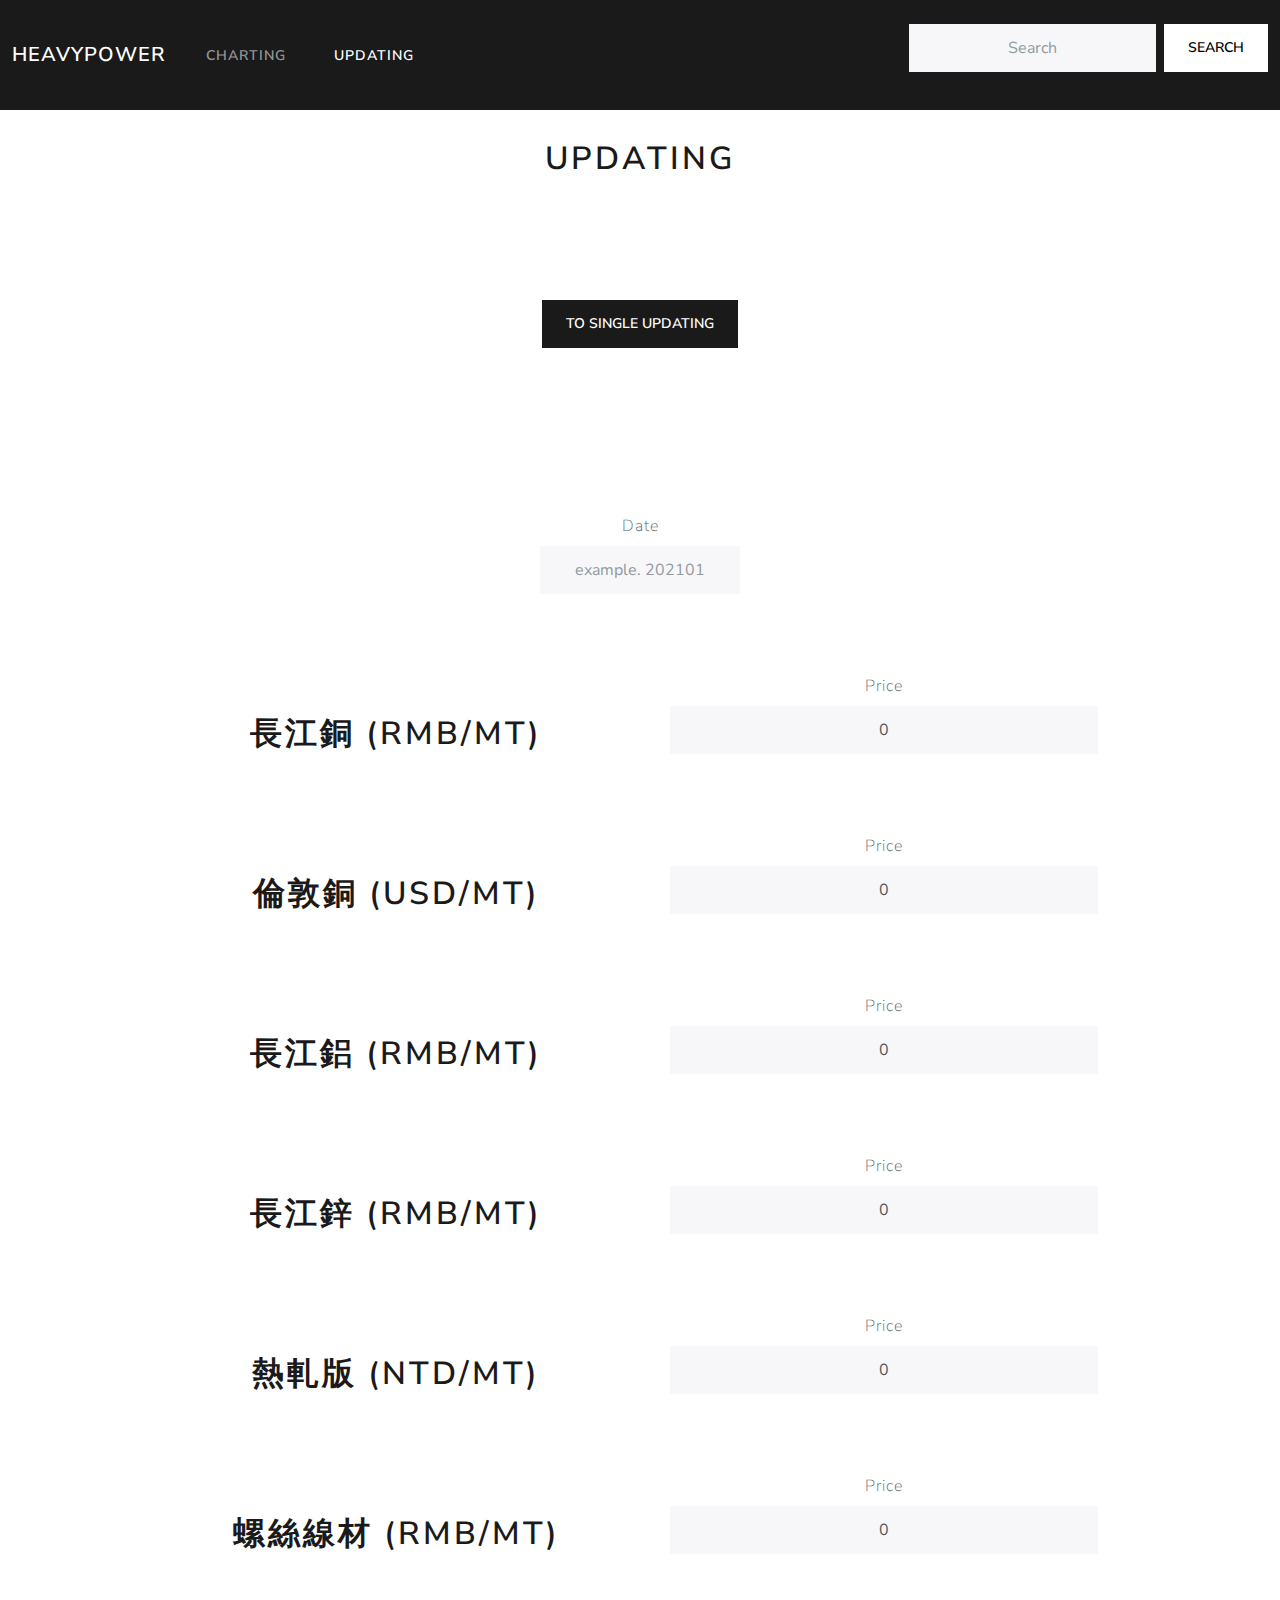
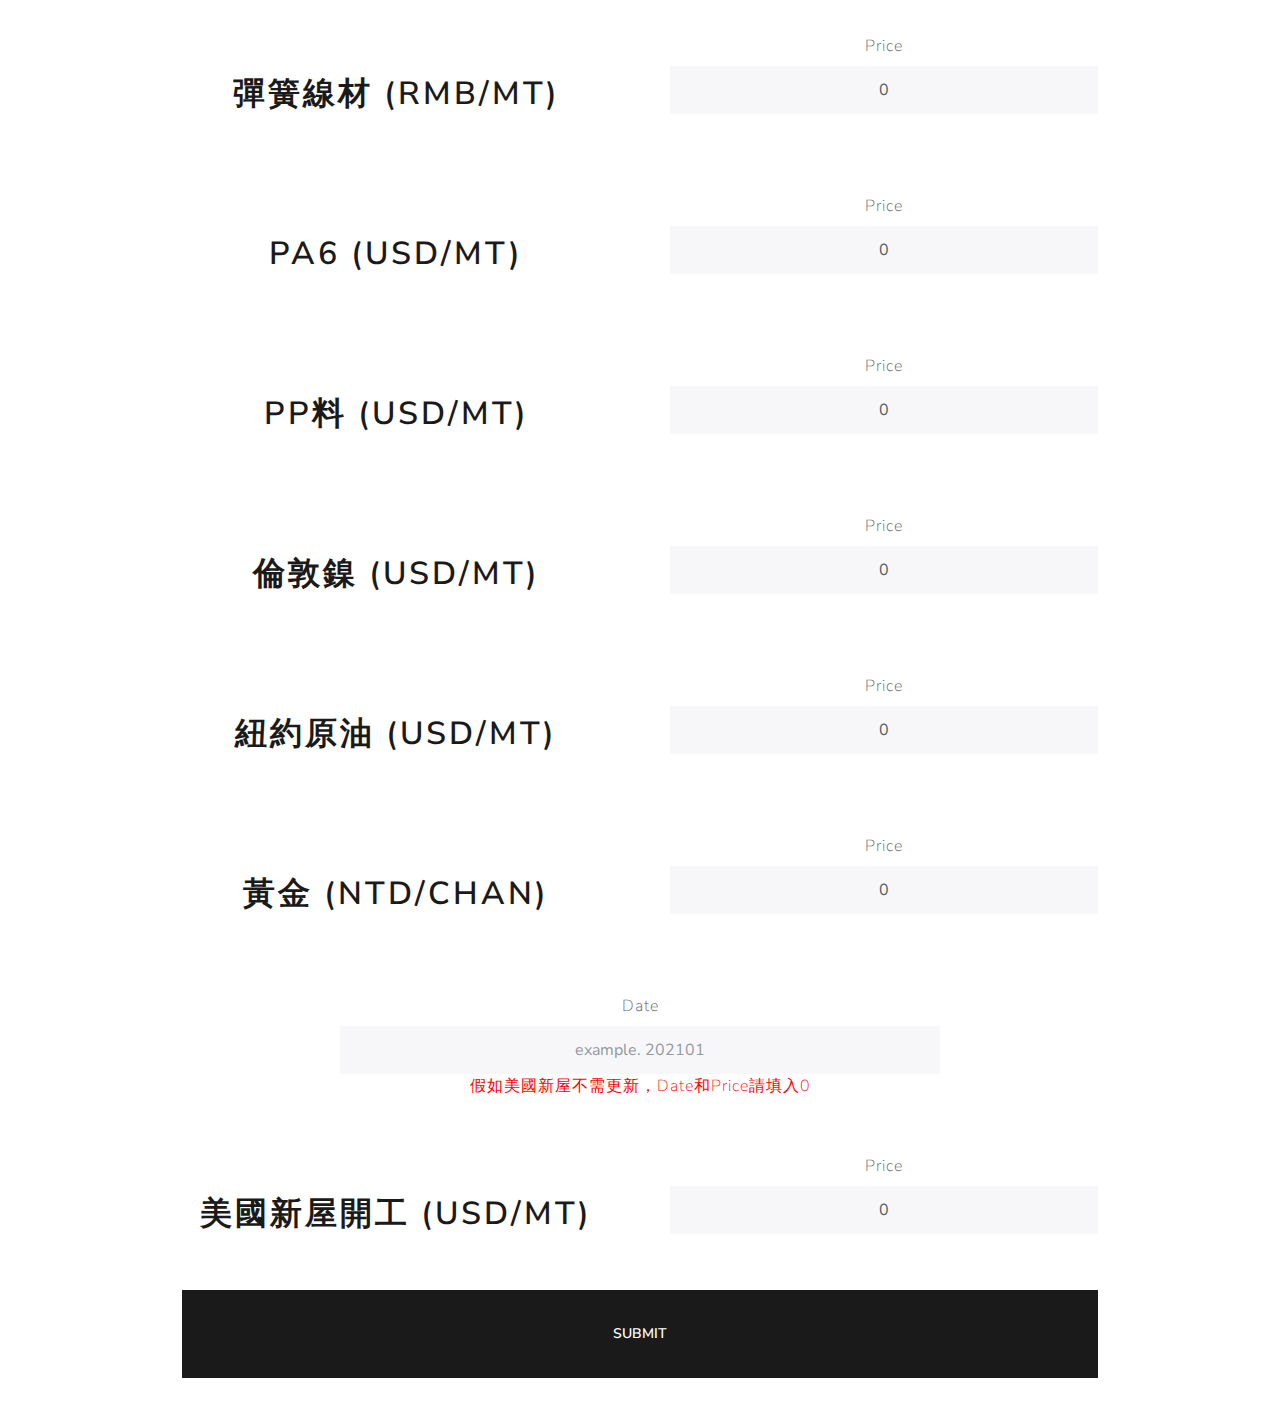
==== all_update.html @ 45ef2196 "ver1.20210608" ====
<html>

<head>
    <title>HeavyPower - Updating</title>
    <meta name="viewpoint" charset="UTF-8" content="width=device-width, initial-scale=1">
    <link href="./bootstrap/bootstrap.min.css" rel="stylesheet">
    <link href="./css/global.css" rel="stylesheet">
    <!--jquery-->
    <script src="https://ajax.googleapis.com/ajax/libs/jquery/3.6.0/jquery.min.js"></script>
    <!--native js-->
    <script src="./js/all_update.js"></script>

    <script type="text/php" src="./php/sma_testing.php"></script>
</head>

<body>
    <!-- navbar start -->

    <div>
        <nav class="navbar navbar-expand-lg navbar-dark bg-primary">
            <div class="container-fluid">
                <a class="navbar-brand" href="#">Heavypower</a>
                <button class="navbar-toggler" type="button" data-bs-toggle="collapse" data-bs-target="#navbarColor01"
                    aria-controls="navbarColor01" aria-expanded="false" aria-label="Toggle navigation">
                    <span class="navbar-toggler-icon"></span>
                </button>

                <div class="collapse navbar-collapse" id="navbarColor01">
                    <ul class="navbar-nav me-auto">
                        <li class="nav-item">
                            <a class="nav-link" href="index.html">Charting</a>
                        </li>
                        <li class="nav-item">
                            <a class="nav-link active" href="all_updating.html">Updating</a>
                        </li>
                        </li>
                    </ul>
                    <form class="d-flex">
                        <input class="form-control me-sm-2" type="text" placeholder="Search">
                        <button class="btn btn-secondary my-2 my-sm-0" type="submit">Search</button>
                    </form>
                </div>
            </div>
        </nav>
    </div>

    <!-- navbar end -->

    <!-- banner start -->

    <div class="container">
        <div class="main">
            <h1>Updating</h1>
        </div>
    </div>

    <!-- banner end-->
    <div class="container">
        <div class="main" style="width: 200px;">
            <div class="form-group">
                <input type="button" class="btn btn-primary" value="to single updating"
                    onclick="location.href='select_updating.html'">
            </div>
        </div>
    </div>
    <!-- form start -->
    <div class="container">
    <form class="main" method="post" action="./php/all_update.php">
        <div class="container">
            <div class="main" style="width: 200px; float: left;">
                <div class="form-group">
                    <label for="exampleInputPassword1" class="form-label mt-4">Date</label>
                    <input id="input_date" class="form-control" placeholder="example. 202101" value="" name="date_com">
                    <p id="in_date_msg" style="color: red;"></p>
                </div>
            </div>            
        </div>

        <!-- CJ_COPPER -->
        <div class="container">
            <!-- item -->
            <div class="item_title">
                <h1>長江銅 (RMB/MT)</h1>
            </div>
            <!-- Pricce -->
            <div class="main">
                <div class="form-group">
                    <label for="exampleInputPassword1" class="form-label mt-4">Price</label>
                    <input class="form-control" placeholder="" name="CJ_COPPER" value = 0>
                </div>
            </div>
        </div>

        <!-- LON_COPPER -->
        <div class="container">
            <!-- item -->
            <div class="item_title">
                <h1>倫敦銅 (USD/MT)</h1>
            </div>
            <!-- Pricce -->
            <div class="main">
                <div class="form-group">
                    <label for="exampleInputPassword1" class="form-label mt-4">Price</label>
                    <input class="form-control" placeholder=""
                    name="LON_COPPER" value = 0>
                </div>
            </div>
        </div>

        <!-- CJ_ALU -->
        <div class="container">
            <!-- item -->
            <div class="item_title">
                <h1>長江鋁 (RMB/MT)</h1>
            </div>
            <!-- Pricce -->
            <div class="main">
                <div class="form-group">
                    <label for="exampleInputPassword1" class="form-label mt-4">Price</label>
                    <input class="form-control" placeholder="" name="CJ_ALU" value = 0>
                </div>
            </div>
        </div>

        <!-- CJ_ZINC -->
        <div class="container">
            <!-- item -->
            <div class="item_title">
                <h1>長江鋅 (RMB/MT)</h1>
            </div>
            <!-- Pricce -->
            <div class="main">
                <div class="form-group">
                    <label for="exampleInputPassword1" class="form-label mt-4">Price</label>
                    <input class="form-control" placeholder="" name="CJ_ZINC" value = 0>
                </div>
            </div>

        </div>

        <!-- HOT_RSS -->
        <div class="container">
            <!-- item -->
            <div class="item_title">
                <h1>熱軋版 (NTD/MT)</h1>
            </div>
            <!-- Pricce -->
            <div class="main">
                <div class="form-group">
                    <label for="exampleInputPassword1" class="form-label mt-4">Price</label>
                    <input class="form-control" placeholder="" name="HOT_RSS" value = 0>
                </div>
            </div>

        </div>

        <!-- SCREW -->
        <div class="container">
            <!-- item -->
            <div class="item_title">
                <h1>螺絲線材 (RMB/MT)</h1>
            </div>
            <!-- Pricce -->
            <div class="main">
                <div class="form-group">
                    <label for="exampleInputPassword1" class="form-label mt-4">Price</label>
                    <input class="form-control" placeholder="" name="SCREW" value = 0>
                </div>
            </div>

        </div>

        <!-- SPRING -->
        <div class="container">
            <!-- item -->
            <div class="item_title">
                <h1>彈簧線材 (RMB/MT)</h1>
            </div>
            <!-- Pricce -->
            <div class="main">
                <div class="form-group">
                    <label for="exampleInputPassword1" class="form-label mt-4">Price</label>
                    <input class="form-control" placeholder="" name="SPRING" value = 0>
                </div>
            </div>

        </div>

        <!-- PA -->
        <div class="container">
            <!-- item -->
            <div class="item_title">
                <h1>PA6 (USD/MT)</h1>
            </div>
            <!-- Pricce -->
            <div class="main">
                <div class="form-group">
                    <label for="exampleInputPassword1" class="form-label mt-4">Price</label>
                    <input class="form-control" placeholder="" name="PA" value = 0>
                </div>
            </div>

        </div>

        <!-- PP -->
        <div class="container">
            <!-- item -->
            <div class="item_title">
                <h1>PP料 (USD/MT)</h1>
            </div>
            <!-- Pricce -->
            <div class="main">
                <div class="form-group">
                    <label for="exampleInputPassword1" class="form-label mt-4">Price</label>
                    <input class="form-control" placeholder="" name="PP" value = 0>
                </div>
            </div>

        </div>

        <!-- LON_NICKEL -->
        <div class="container">
            <!-- item -->
            <div class="item_title">
                <h1>倫敦鎳 (USD/MT)</h1>
            </div>
            <!-- Pricce -->
            <div class="main">
                <div class="form-group">
                    <label for="exampleInputPassword1" class="form-label mt-4">Price</label>
                    <input class="form-control" placeholder="" name="LON_NICKEL" value = 0>
                </div>
            </div>

        </div>

        <!-- NY_BASEOIL -->
        <div class="container">
            <!-- item -->
            <div class="item_title">
                <h1>紐約原油 (USD/MT)</h1>
            </div>
            <!-- Pricce -->
            <div class="main">
                <div class="form-group">
                    <label for="exampleInputPassword1" class="form-label mt-4">Price</label>
                    <input class="form-control" placeholder="" name="NY_BASEOIL" value = 0>
                </div>
            </div>

        </div>

        <!-- GOLD -->
        <div class="container">
            <!-- item -->
            <div class="item_title">
                <h1>黃金 (NTD/CHAN)</h1>
            </div>
            <!-- Pricce -->
            <div class="main">
                <div class="form-group">
                    <label for="exampleInputPassword1" class="form-label mt-4">Price</label>
                    <input class="form-control" placeholder="" name="GOLD" value = 0>
                </div>
            </div>

        </div>

        <!-- US_NEWHOUSE -->
        <div class="container">
            <div class="main" style="width: 600px; float: left;">
                <div class="form-group">
                    <label for="exampleInputPassword1" class="form-label mt-4">Date</label>
                    <input id="us_date" class="form-control" placeholder="example. 202101" value="" name="date_us">                    
                    <p style="color: red;">假如美國新屋不需更新，Date和Price請填入0</p>
                    <p id="us_date_msg" style="color: red;"></p>
                </div>
            </div>
        </div>
        <div class="container">
            <!-- item -->
            <div class="item_title">
                <h1>美國新屋開工 (USD/MT)</h1>
            </div>
            <!-- Pricce -->
            <div class="main">
                <div class="form-group">
                    <label for="exampleInputPassword1" class="form-label mt-4">Price</label>
                    <input class="form-control" placeholder="" name="US_NEWHOUSE" value = 0>
                </div>
            </div>

        </div>
        <!-- form end -->

        <!-- form_button start-->

        <div class="container">
            <div class="main">
                <div class="d-grid gap-2">
                    <button class="btn btn-lg btn-primary" type="submit">Submit</button>
                    <input type="hidden" name="decide" value="<? echo $_SESSION['decide']; ?>">
                </div>
            </div>            
        </div>
    </form>
    </div>
    <!-- from_button end -->

    <!-- updating_msg area start -->

    <div class="msg_ctrl">
        <div class="container">
            <div class="msg_area">
                <p>msg area</p>
            </div>
        </div>
    </div>

    <!-- updating_msg area end -->
</body>

</html>
---- css/global.css ----
.container {        
    max-width:  100%;
    display: flex;
    align-items: center;
    justify-content: center;
}

.main {    
    width: 1000px;
    height: 100px;
    display: block;
    text-align: center;
    margin: 30px;
}

.main_charts {    
    width: 1200px;
    height: 550px;
    display: block;
    text-align: center;
    margin: 30px;    
}

.main_title {
    width: 1000px;
    height: 10px;
    display: block;
    text-align: center;
    margin: 30px;    
}

.msg_area {    
    width: 1000px;
    height: 30px;
    display: block;
    text-align: center;
    margin: 30px;
    color: red;
}

.msg_ctrl {
    display: none;
}

.item_title {
    width: 1000px;
    height: 50px;
    display: block;
    text-align: center;
    margin: 30px;
    padding: 40px 0 0 0 ;    
}

input {
    text-align: center;
}








.CJ_ALU_fram {
    display: none;
}

.CJ_COPPER_fram {
    display: none;
}

.CJ_ZINC_fram {
    display: none;
}

.GOLD_fram {
    display: none;
}

.HOT_RSS_fram {
    display: none;
}

.LON_COPPER_fram {
    display: none;
}

.LON_NICKEL_fram {
    display: none;
}

.NY_BASEOIL_fram {
    display: none;
}

.PA_fram {
    display: none;
}

.PP_fram {
    display: none;
}

.SCREW_fram {
    display: none;
}

.SPRING_fram {
    display: none;
}

.US_NEWHOUSE_fram {
    display: none;
}
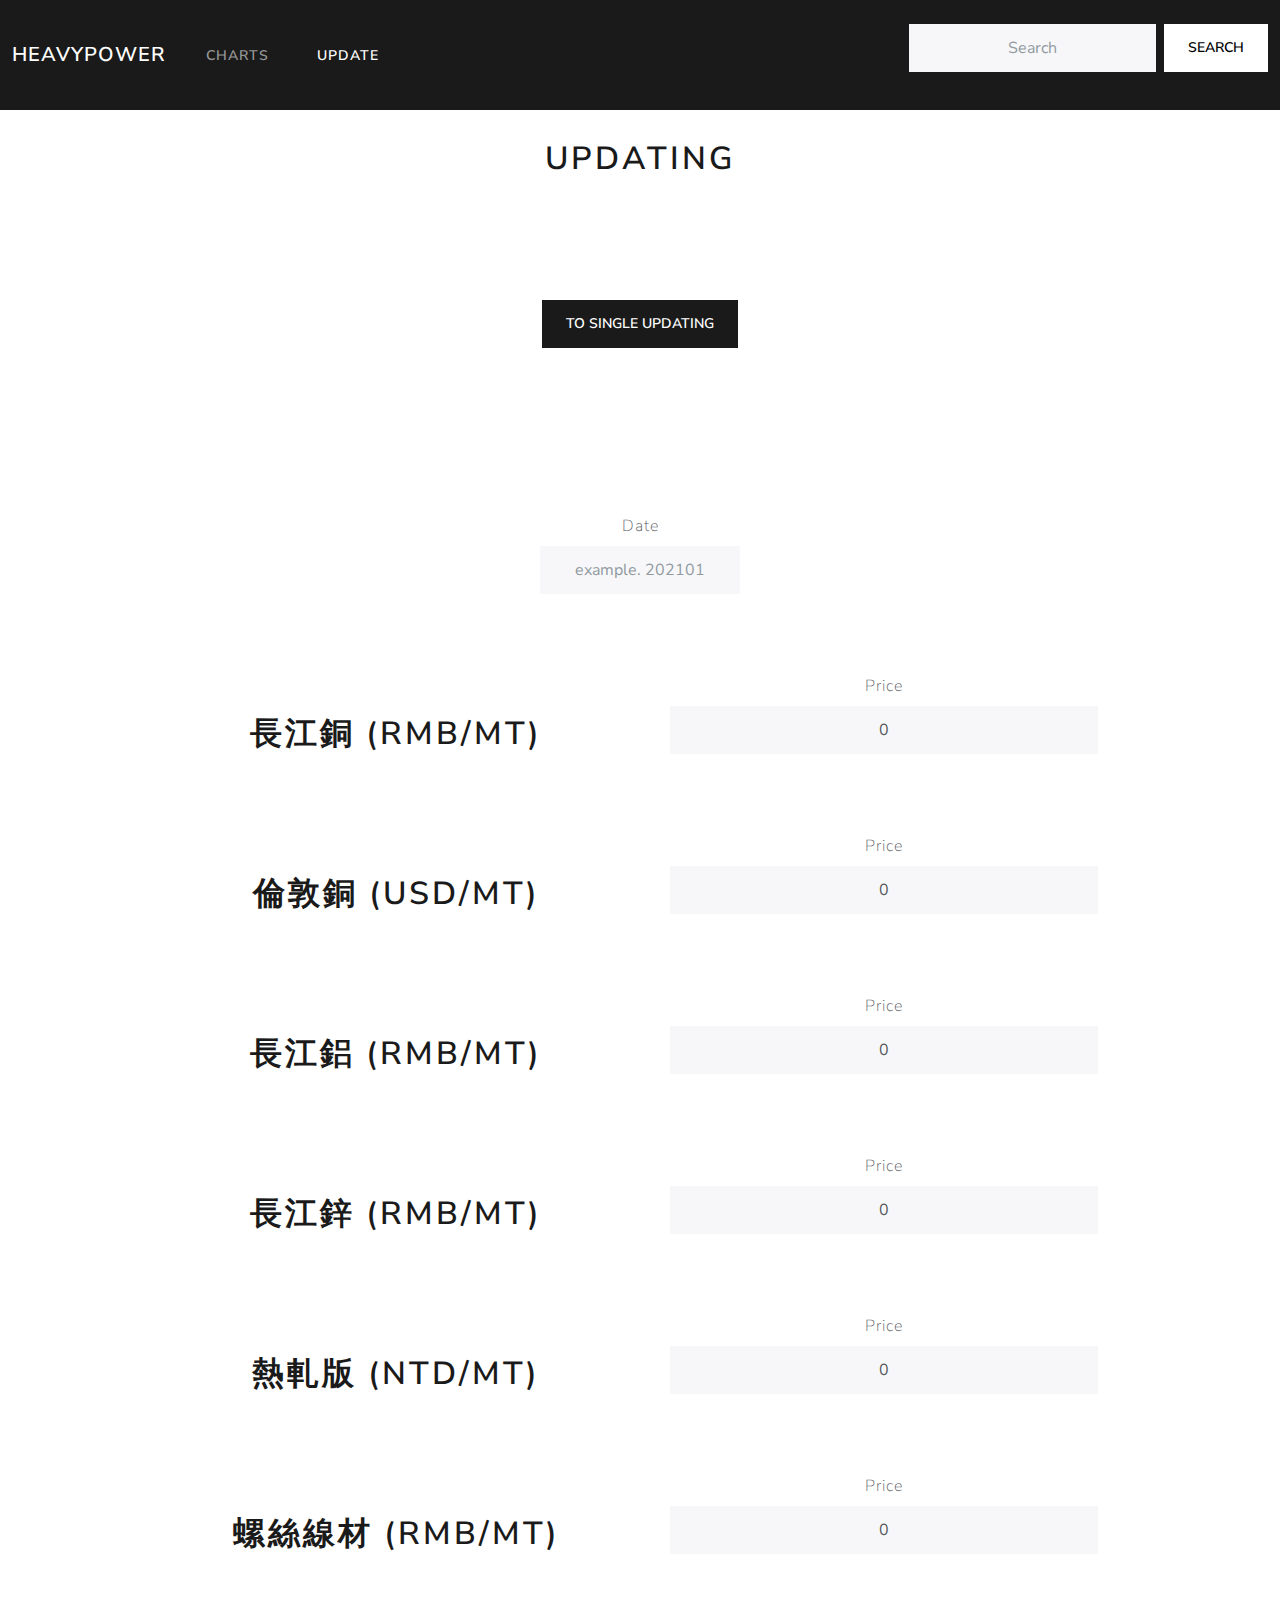
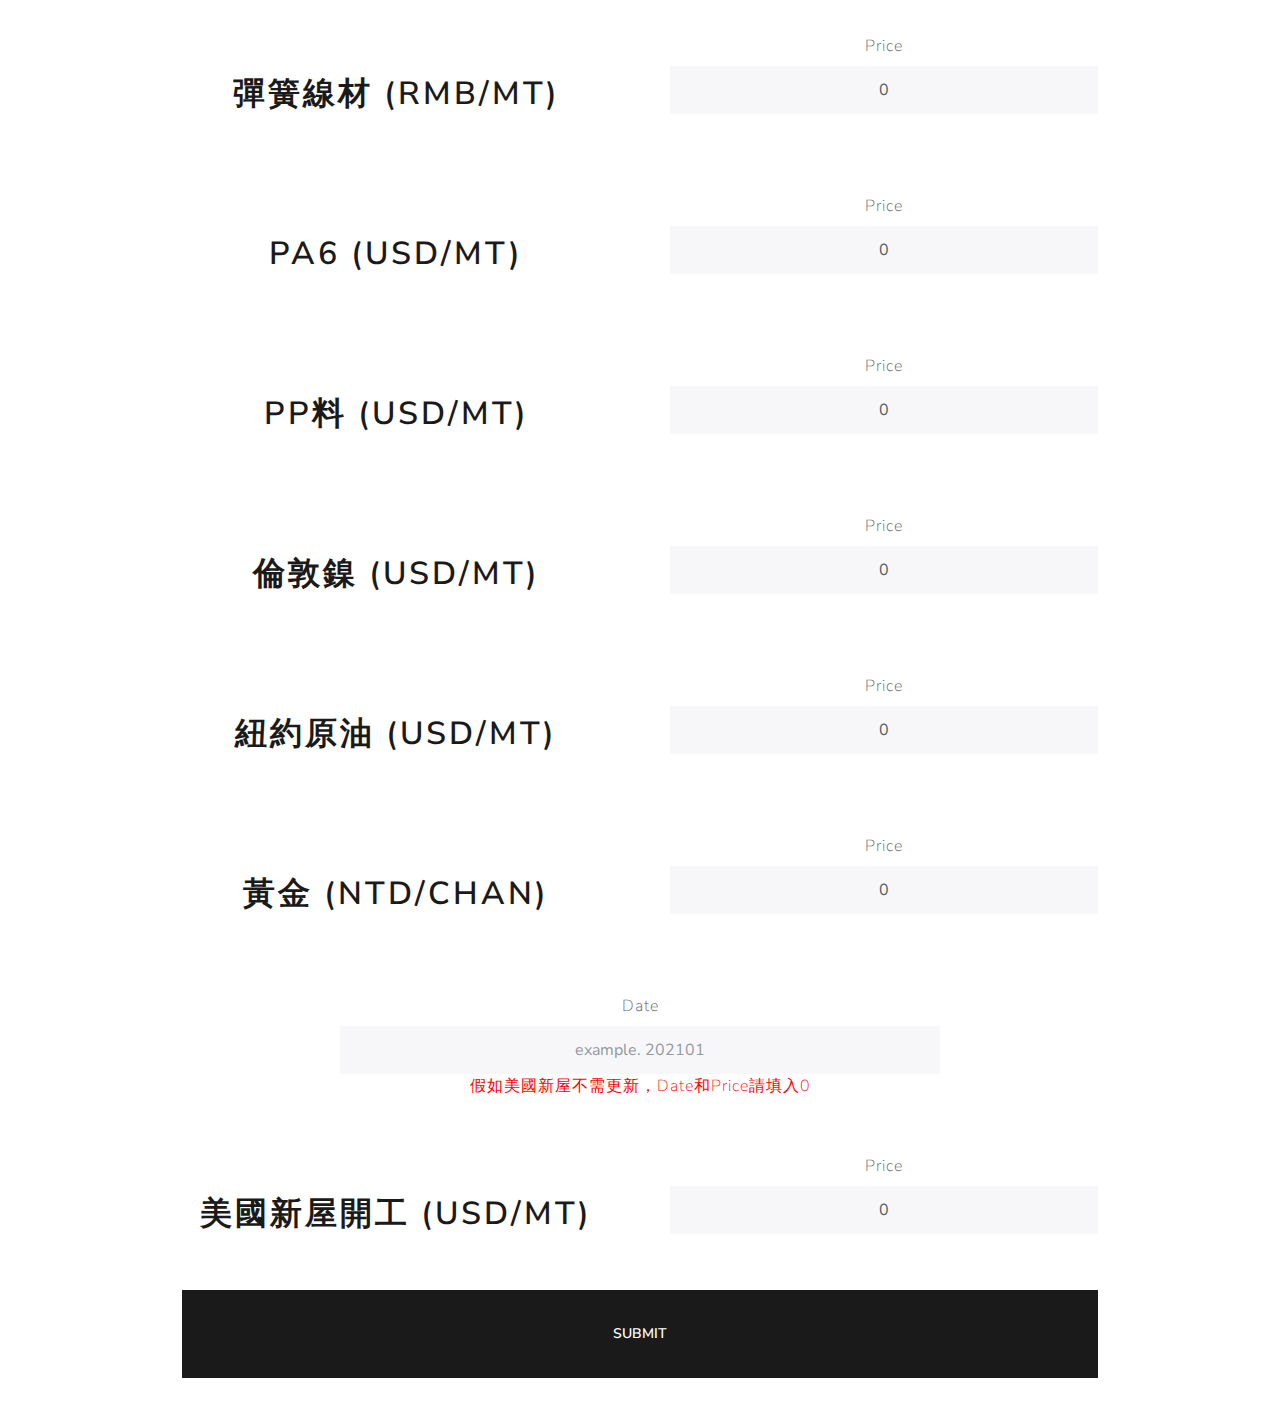
==== commit 54c8746f: "ver1.20210611" ====
--- a/all_update.html
+++ b/all_update.html
@@ -9,8 +9,6 @@
     <script src="https://ajax.googleapis.com/ajax/libs/jquery/3.6.0/jquery.min.js"></script>
     <!--native js-->
     <script src="./js/all_update.js"></script>
-
-    <script type="text/php" src="./php/sma_testing.php"></script>
 </head>
 
 <body>
@@ -28,10 +26,10 @@
                 <div class="collapse navbar-collapse" id="navbarColor01">
                     <ul class="navbar-nav me-auto">
                         <li class="nav-item">
-                            <a class="nav-link" href="index.html">Charting</a>
+                            <a class="nav-link" href="index.html">Charts</a>
                         </li>
                         <li class="nav-item">
-                            <a class="nav-link active" href="all_updating.html">Updating</a>
+                            <a class="nav-link active" href="all_update.html">Update</a>
                         </li>
                         </li>
                     </ul>
@@ -59,7 +57,7 @@
         <div class="main" style="width: 200px;">
             <div class="form-group">
                 <input type="button" class="btn btn-primary" value="to single updating"
-                    onclick="location.href='select_updating.html'">
+                    onclick="location.href='single_update.html'">
             </div>
         </div>
     </div>
